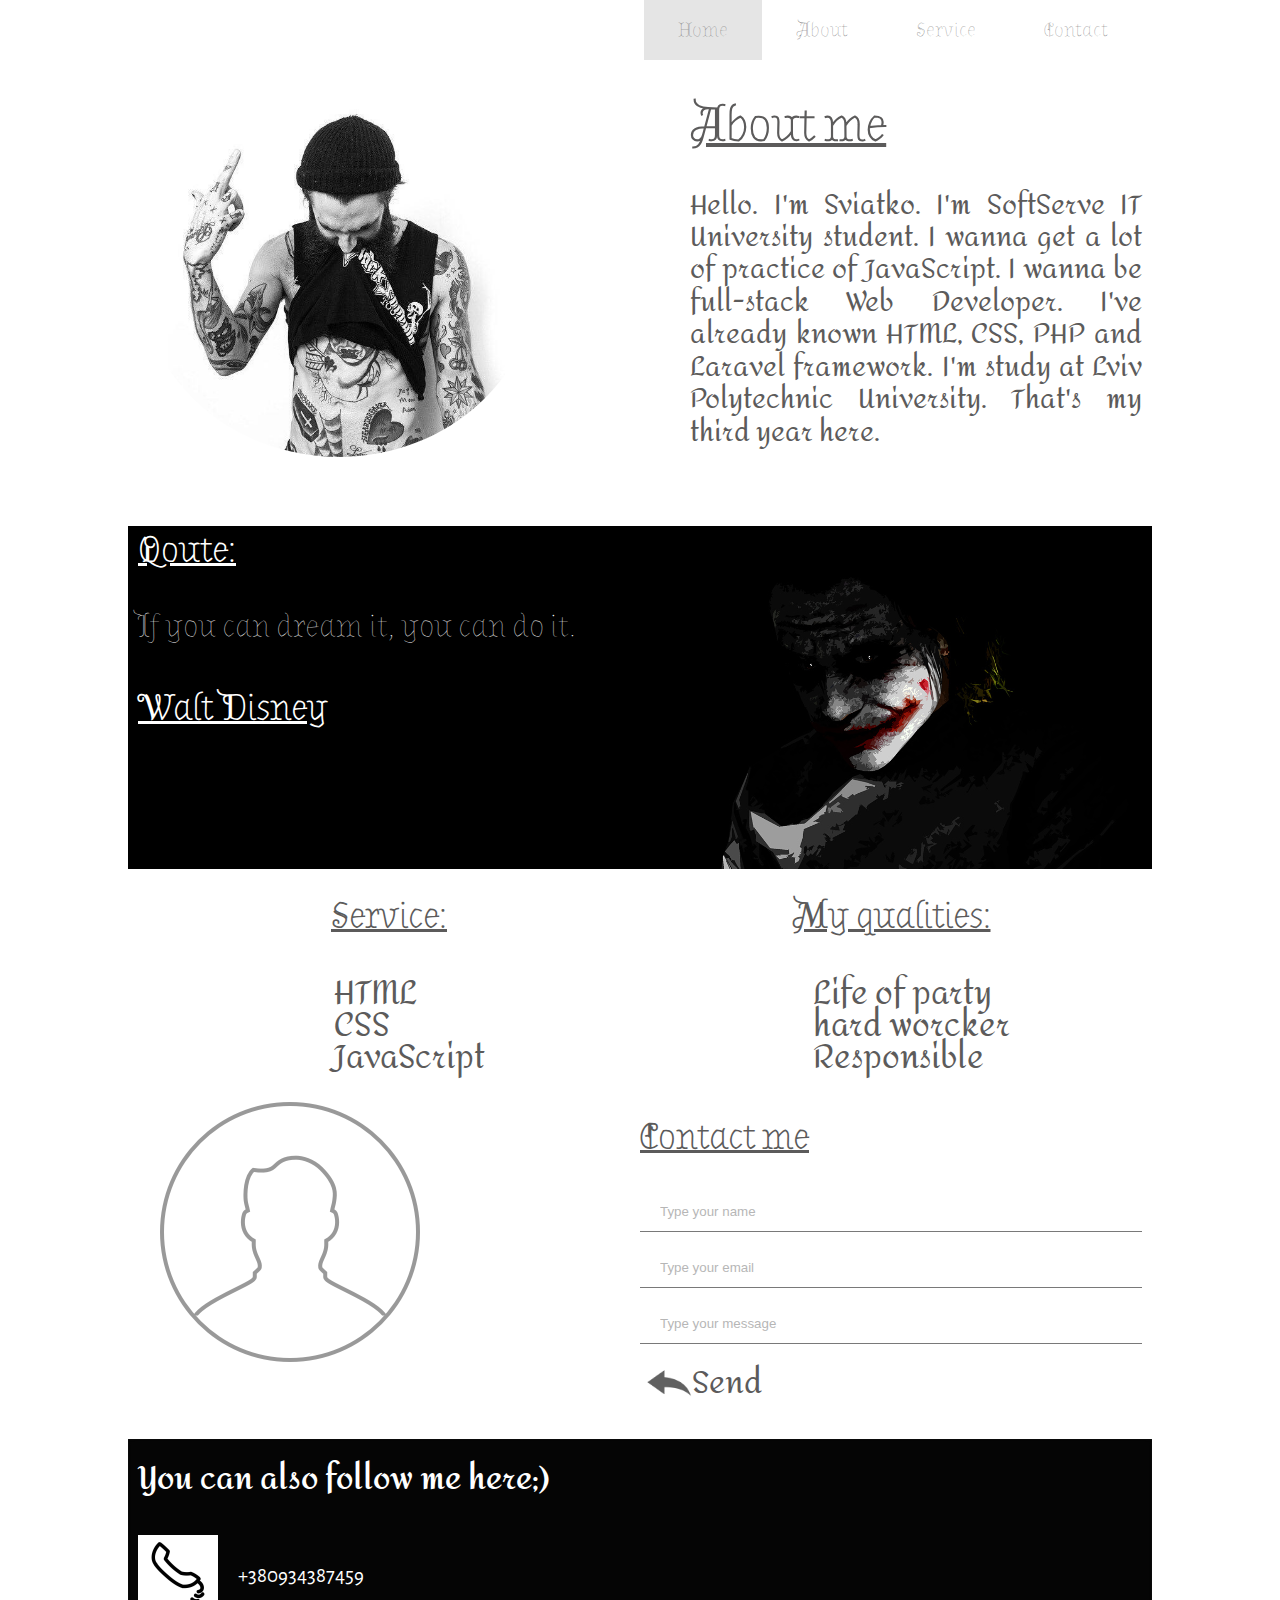
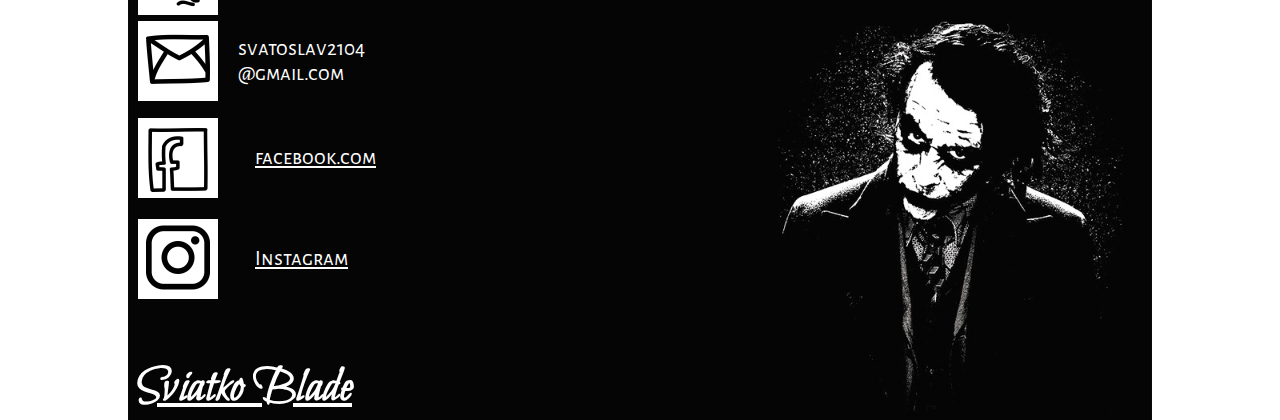
==== index.html @ 87efa140 "Added links in .also-contact class" ====
<!DOCTYPE html>
	<html lang="en">
	<head>
		<meta charset="UTF-8">
		<meta name="viewport" content="width=device-width, initial-scale=1.0">
		<link href="https://fonts.googleapis.com/css?family=Almendra+Display|Bilbo+Swash+Caps" rel="stylesheet">
		<link rel="shortcut icon" href="images/favicon.ico" type="image/x-icon">
		<link rel="stylesheet" href="css/animate.css">
		<link rel="stylesheet" href="css/slick/slick.css">
		<link rel="stylesheet" href="css/slick/slick-theme.css">	
		<link rel="stylesheet" href="index.css">
		<title>Sviatko</title>
	</head>
	<body>		
		<header>
			<p class="logo">Sviatko Blade</p>
			<img class="img-mobile" src="images/burger-menu.png">
			<nav>
				<ul>				
					<li class="active"><a href="#">Home</a></li>
					<li><a href="#about">About</a></li>
					<li><a href="#service">Service</a></li>
					<li><a href="#contact">Contact</a></li>
				</ul>
			</nav>
		</header>
		
		<main>
			<div class="container">
				<img src="images/main-picture.jpg" alt="main-picture">
				<div id="about" class="about-me">
					<h1>About me</h1>
					<p>Hello. I'm Sviatko. I'm SoftServe IT University student. I wanna get a lot of practice of JavaScript. I wanna be full-stack Web Developer. I've already known HTML, CSS, PHP and Laravel framework. I'm study at Lviv Polytechnic University. That's my third year here.</p>
				</div>
			</div>

			<div class="qoute">
				<div class="container-of-qoute">
					<h2>Qoute:</h2>
					<p>If you can dream it, you can do it.</p>
					<p>Walt Disney</p>
				</div>
			</div>

			<div id="service" class="contact-me">
				<div class="service">
					<h2>Service:</h2>
					<ul>
						<li>HTML</li>
						<li>CSS</li>
						<li>JavaScript</li>
					</ul>
				</div>
				<div class="my-qoulities">
					<h2>My qualities:</h2>
					<ul>
						<li>Life of party</li>
						<li>hard worcker</li>
						<li>Responsible</li>
					</ul>
				</div>
				
				<img class="pulse" src="images/info-icon.png" alt="info-icon">
				<div id="contact" class="form-inp">
					<h2>Contact me</h2>
					<form>
						<label>
							<input id="name" type="text" name="name" placeholder="Type your name">
						</label>
						<label>
							<input id="email" type="text" name="email" placeholder="Type your email">
						</label>
						<label>
							<input id="msg" type="text" name="msg" placeholder="Type your message">
						</label>
												
						<button class="button" type="submit">
							<img src="images/point.png" alt="point-button">
							Send
						</button>	
					</form>
				</div>
			</div>

			<div class="also-contact">
				<h2>You can also follow me here;)</h2>
				<label>
					<img src="images/contacts-phone.jpg" alt="contacts-phone">
				<p>+380934387459</p>
				</label>
				<label>
					<img src="images/contacts-email.jpg" alt="contacts-email">
				<p>svatoslav2104<br>@gmail.com</p>
				</label>
				<label>
					<img src="images/contacts-faceb.jpg" alt="contacts-facebook">
					<a href="facebook/sviatoslav.terletskyi"><p>facebook.com</p></a>
				</label>
				<label>
					<img src="images/contacts-insta.jpg" alt="contacts-insta">
					<a href="http://www.pictame.com/user/svyatko1/3433885676"><p>Instagram</p></a>
				</label>
				<p>Sviatko Blade</p>
			</div>
		</main>

		<script src="https://code.jquery.com/jquery-3.2.1.min.js"
		  integrity="sha256-hwg4gsxgFZhOsEEamdOYGBf13FyQuiTwlAQgxVSNgt4="
		  crossorigin="anonymous"></script>
		<script src="js/form.js"></script>
		<script src="js/scroll.js"></script>
		<script src="js/slick.js"></script>
		<script src="js/slick.min.js"></script>
		<script src="js/index.js"></script>
	</body>
</html>
---- index.css ----
@import url('https://fonts.googleapis.com/css?family=Alex+Brush|Almendra+Display|Amita|Bilbo+Swash+Caps');
@import url('https://fonts.googleapis.com/css?family=Alegreya+Sans+SC');

body {
	max-width: 1024px;
	margin: 0 auto;
	padding: 0;
}
ul {
	list-style-type: none;
}

a {
	text-decoration: none;
	color: #5c5b5b;
	padding: 17px;
}

header {
	margin: 0 10px;
	display: flex;
	justify-content: space-between;
	align-items: flex-start;
}

header nav {
	display: none;
}

header img {
	margin-top: 17px;
	width: 40px;
}

.logo {
	font-size: 47px;
	font-family: 'Bilbo Swash Caps', cursive;
	font-weight: bold;
	text-decoration: underline;
	margin: -250px 0 0 0 ;
    position: relative;
}

header ul {
	margin: 0;
}

header li {
	font-size: 20px;
	font-family: 'Almendra Display', cursive;
	padding: 17px;
}

.active {
	background-color: #e5e5e5;
}

header li:hover {
	background: #E5E5E5;
}

.container {
	margin: 0 10px;
	display: flex;
	justify-content: space-between;
	flex-direction: column;
	color: #5c5b5b;
}

.container img {
	width: 100%;
	border-radius: 100%;
}

.container p {
	text-align: justify;
	font-family: 'Amita', cursive;
	font-size: 27px;
	line-height: 120%;
}

.container h1 {
	font-family: 'Almendra Display', cursive;
	font-size: 49px;
	text-decoration: underline;
}

.qoute {
	margin-top: 50px;
	background-image: url('images/qoute.jpeg');
	background-size: cover;
	background-position-x: 200px;
	background-size: cover;
	padding-bottom: 100px;
}

.container-of-qoute {
	margin: 0 10px;
	color: white;
	font-family: 'Almendra Display', cursive;
}

.container-of-qoute h2 {
	font-size: 37px;
	text-decoration: underline;
}

.container-of-qoute p {
	font-size: 32px;
}

.container-of-qoute p:last-child {
	font-size: 37px;
	text-decoration: underline;
	font-weight: bold;
}

.contact-me {	
	margin: 0 10px;
	line-height: 200%;
	color: #5c5b5b;
}

.service, .my-qoulities {
	display: flex;
	flex-direction: column;
	align-items: center;
}

.contact-me h2 {
	font-size: 37px;
	font-family: 'Almendra Display', cursive;
	text-decoration: underline;	
}

.contact-me li {
	font-size: 32px;
	font-family: 'Amita', cursive;
}

.contact-me > img {
	display: none;
}

input[type=text] {
    width: 100%;
    padding: 12px 20px;
    margin: 8px 0;
    box-sizing: border-box;
    border: none;
    border-bottom: 1px solid black;
    opacity: 0.52;
}

.button {
	display: flex;
}

button:hover {
	background-color: #e5e5e5;
}

.contact-me label, button {
	display: flex;
	justify-content: flex-end;
	align-items: center;
}

.contact-me button img {
	width: 46px;
}

button {
	border: none;
	background-color: white;
	font-family: 'Amita', cursive;
	font-size: 31px;
	color: #5c5b5b;
}

.also-contact img {
	width: 80px;
	height: 80px;
	margin-right: 20px;
}

.also-contact label {
	display: flex;
	align-items: center;
}

.also-contact p {
	font-size: 21px;
	font-family: 'Alegreya Sans SC', sans-serif;
}

.also-contact a {
	font-size: 21px;
	font-family: 'Alegreya Sans SC', sans-serif;
	color: white;
	text-decoration: underline;
}

.also-contact > p:last-child {
	font-size: 37px;
	font-family: 'Bilbo Swash Caps', cursive;
	font-weight: bold;
	text-decoration: underline;
	text-align: center;
	margin-bottom: 0;
}

@media screen and (min-width: 600px) {
	header img {
		display: none;
	}
	header nav {
		display: block;
		max-width: 70%;

	}
	header ul {
		display: flex;
		justify-content: space-between;
		padding: 0;
	}

	.logo {
		font-size: 37px;
	}

	.contact-me {
		display: grid;
		grid-template-columns: 1fr 1fr;
		grid-template-rows: 1fr;
	}

	.contact-me img {
		display: block;
		align-self: center;
	}
	
	.also-contact {
		background-image: url('images/jocker-contact.jpg');
		background-size: cover;
		background-position-x: right; 
		padding-left: 10px;
		color: white;
	}

	.also-contact h2{
		padding-top: 10px;
		font-family: 'Amita', cursive;
		font-size: 31px;
	}

	.also-contact > p:last-child {
		font-size: 49px;
		text-align: left;
	}
}

@media (min-width: 690px) {
	.logo {
		font-size: 55px;
	}

	.container {
		flex-direction: row;
	}

	.container img {
		max-width: 531px;
		width: 40%;
		border-radius: 100%;
	}

	.about-me {
		max-width: 45%;
		text-align: justify;
		font-family: 'Amita', cursive;
		color: #5c5b5b;
	}

	.about-me h1 {
		font-size: 49px;
		font-family: 'Almendra Display', cursive;
		text-decoration: underline;
	}

	.container img {
		height: 40%;
		align-self: center;
	}
}

.gallery-mobile {
	display: none;
}
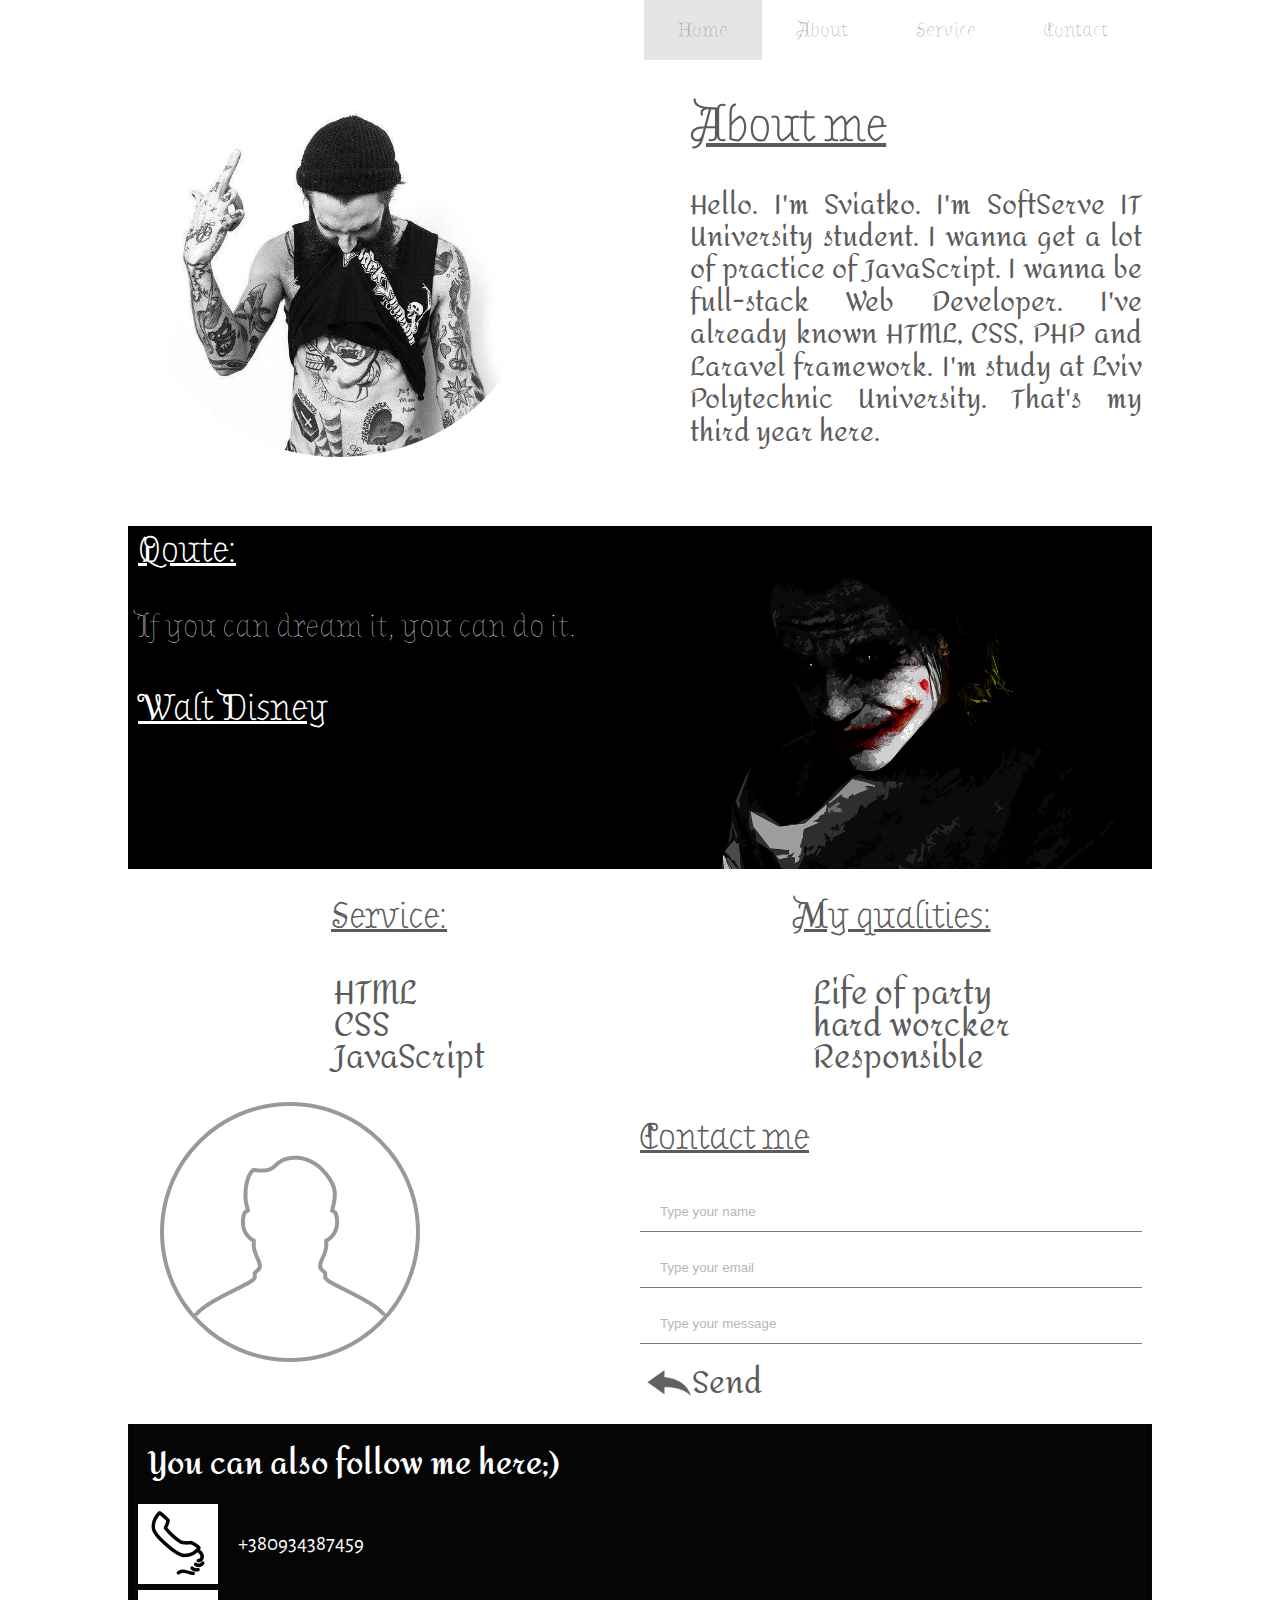
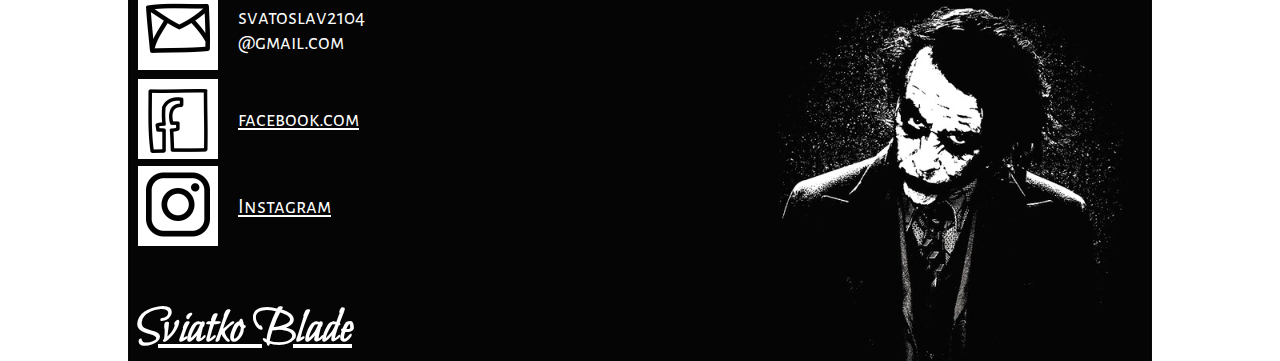
==== commit 4a7d61eb: "Fixed" ====
--- a/index.html
+++ b/index.html
@@ -109,8 +109,6 @@
 		  crossorigin="anonymous"></script>
 		<script src="js/form.js"></script>
 		<script src="js/scroll.js"></script>
-		<script src="js/slick.js"></script>
-		<script src="js/slick.min.js"></script>
 		<script src="js/index.js"></script>
 	</body>
 </html>--- a/index.css
+++ b/index.css
@@ -197,8 +197,16 @@
 .also-contact a {
 	font-size: 21px;
 	font-family: 'Alegreya Sans SC', sans-serif;
-	color: white;
-	text-decoration: underline;
+	color: black;
+	text-decoration: underline;
+	padding: 10px 0;
+}
+
+.also-contact h2 {
+	padding-top: 10px;
+	font-family: 'Amita', cursive;
+	font-size: 31px;
+	margin: 10px;
 }
 
 .also-contact > p:last-child {
@@ -210,15 +218,16 @@
 	margin-bottom: 0;
 }
 
-@media screen and (min-width: 600px) {
+@media (min-width: 600px) {
 	header img {
 		display: none;
 	}
+
 	header nav {
 		display: block;
 		max-width: 70%;
-
-	}
+	}
+
 	header ul {
 		display: flex;
 		justify-content: space-between;
@@ -247,11 +256,9 @@
 		padding-left: 10px;
 		color: white;
 	}
-
-	.also-contact h2{
-		padding-top: 10px;
-		font-family: 'Amita', cursive;
-		font-size: 31px;
+	
+	.also-contact a {
+		color: white;
 	}
 
 	.also-contact > p:last-child {
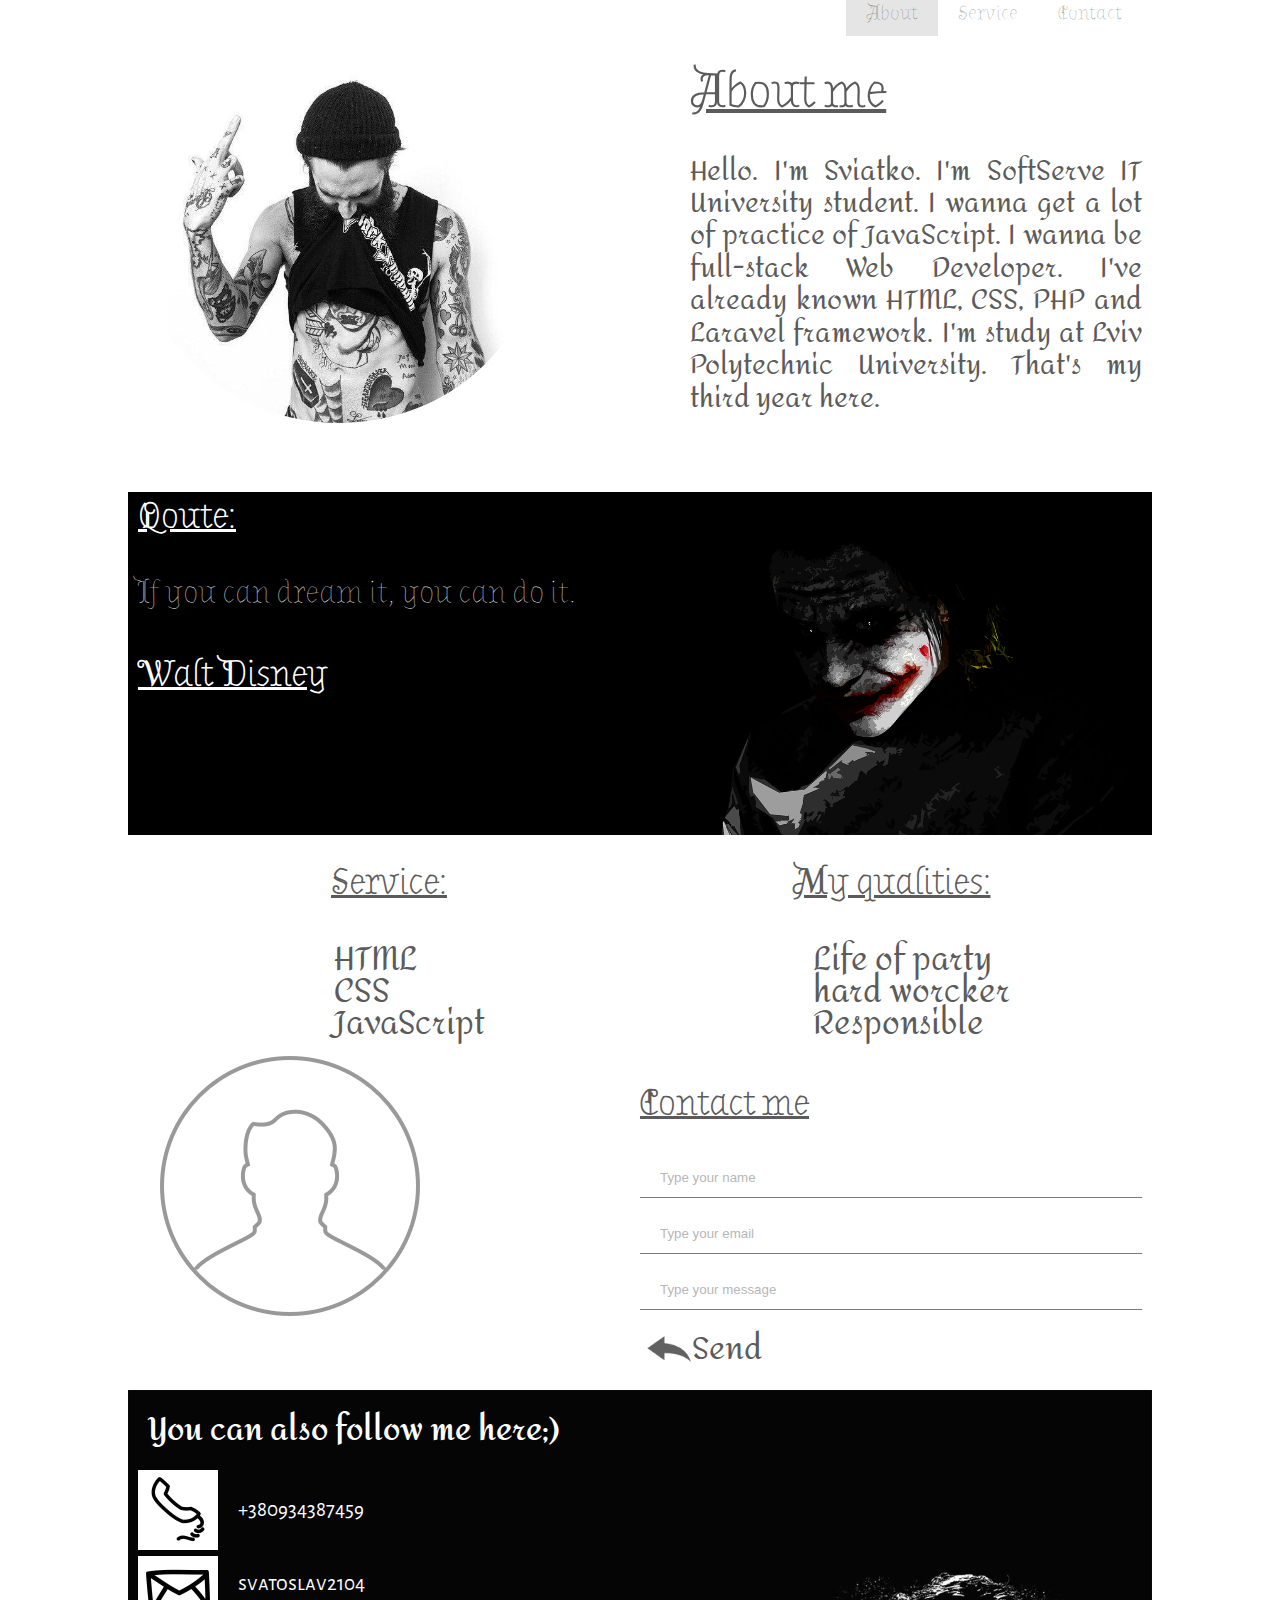
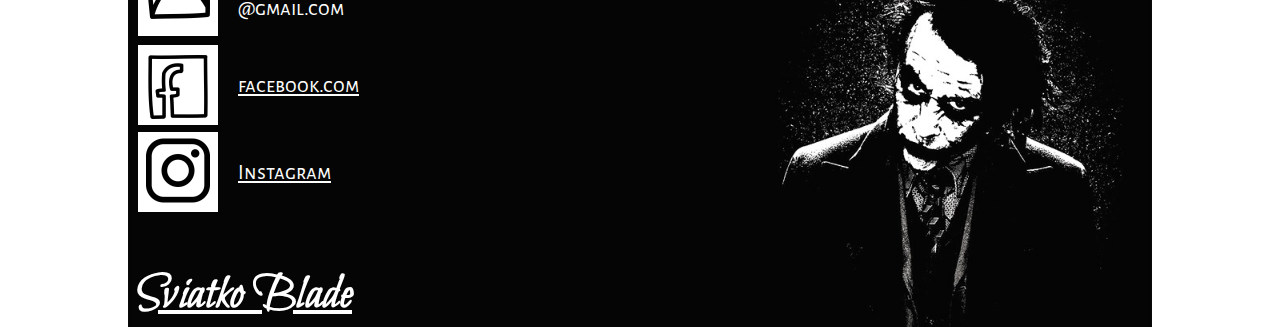
==== commit 893d71a1: "Fixed a nav" ====
--- a/index.html
+++ b/index.html
@@ -6,8 +6,6 @@
 		<link href="https://fonts.googleapis.com/css?family=Almendra+Display|Bilbo+Swash+Caps" rel="stylesheet">
 		<link rel="shortcut icon" href="images/favicon.ico" type="image/x-icon">
 		<link rel="stylesheet" href="css/animate.css">
-		<link rel="stylesheet" href="css/slick/slick.css">
-		<link rel="stylesheet" href="css/slick/slick-theme.css">	
 		<link rel="stylesheet" href="index.css">
 		<title>Sviatko</title>
 	</head>
@@ -16,9 +14,8 @@
 			<p class="logo">Sviatko Blade</p>
 			<img class="img-mobile" src="images/burger-menu.png">
 			<nav>
-				<ul>				
-					<li class="active"><a href="#">Home</a></li>
-					<li><a href="#about">About</a></li>
+				<ul>
+					<li><a class="active" href="#about">About</a></li>
 					<li><a href="#service">Service</a></li>
 					<li><a href="#contact">Contact</a></li>
 				</ul>
@@ -60,7 +57,9 @@
 					</ul>
 				</div>
 				
-				<img class="pulse" src="images/info-icon.png" alt="info-icon">
+				<div class="img">
+					<img class="pulse" src="images/info-icon.png" alt="info-icon">
+				</div>
 				<div id="contact" class="form-inp">
 					<h2>Contact me</h2>
 					<form>
--- a/index.css
+++ b/index.css
@@ -45,17 +45,21 @@
 	margin: 0;
 }
 
+header a {
+	padding: 10px 20px;
+}
+
 header li {
 	font-size: 20px;
 	font-family: 'Almendra Display', cursive;
-	padding: 17px;
+	padding: 0px;
 }
 
 .active {
 	background-color: #e5e5e5;
 }
 
-header li:hover {
+header a:hover {
 	background: #E5E5E5;
 }
 
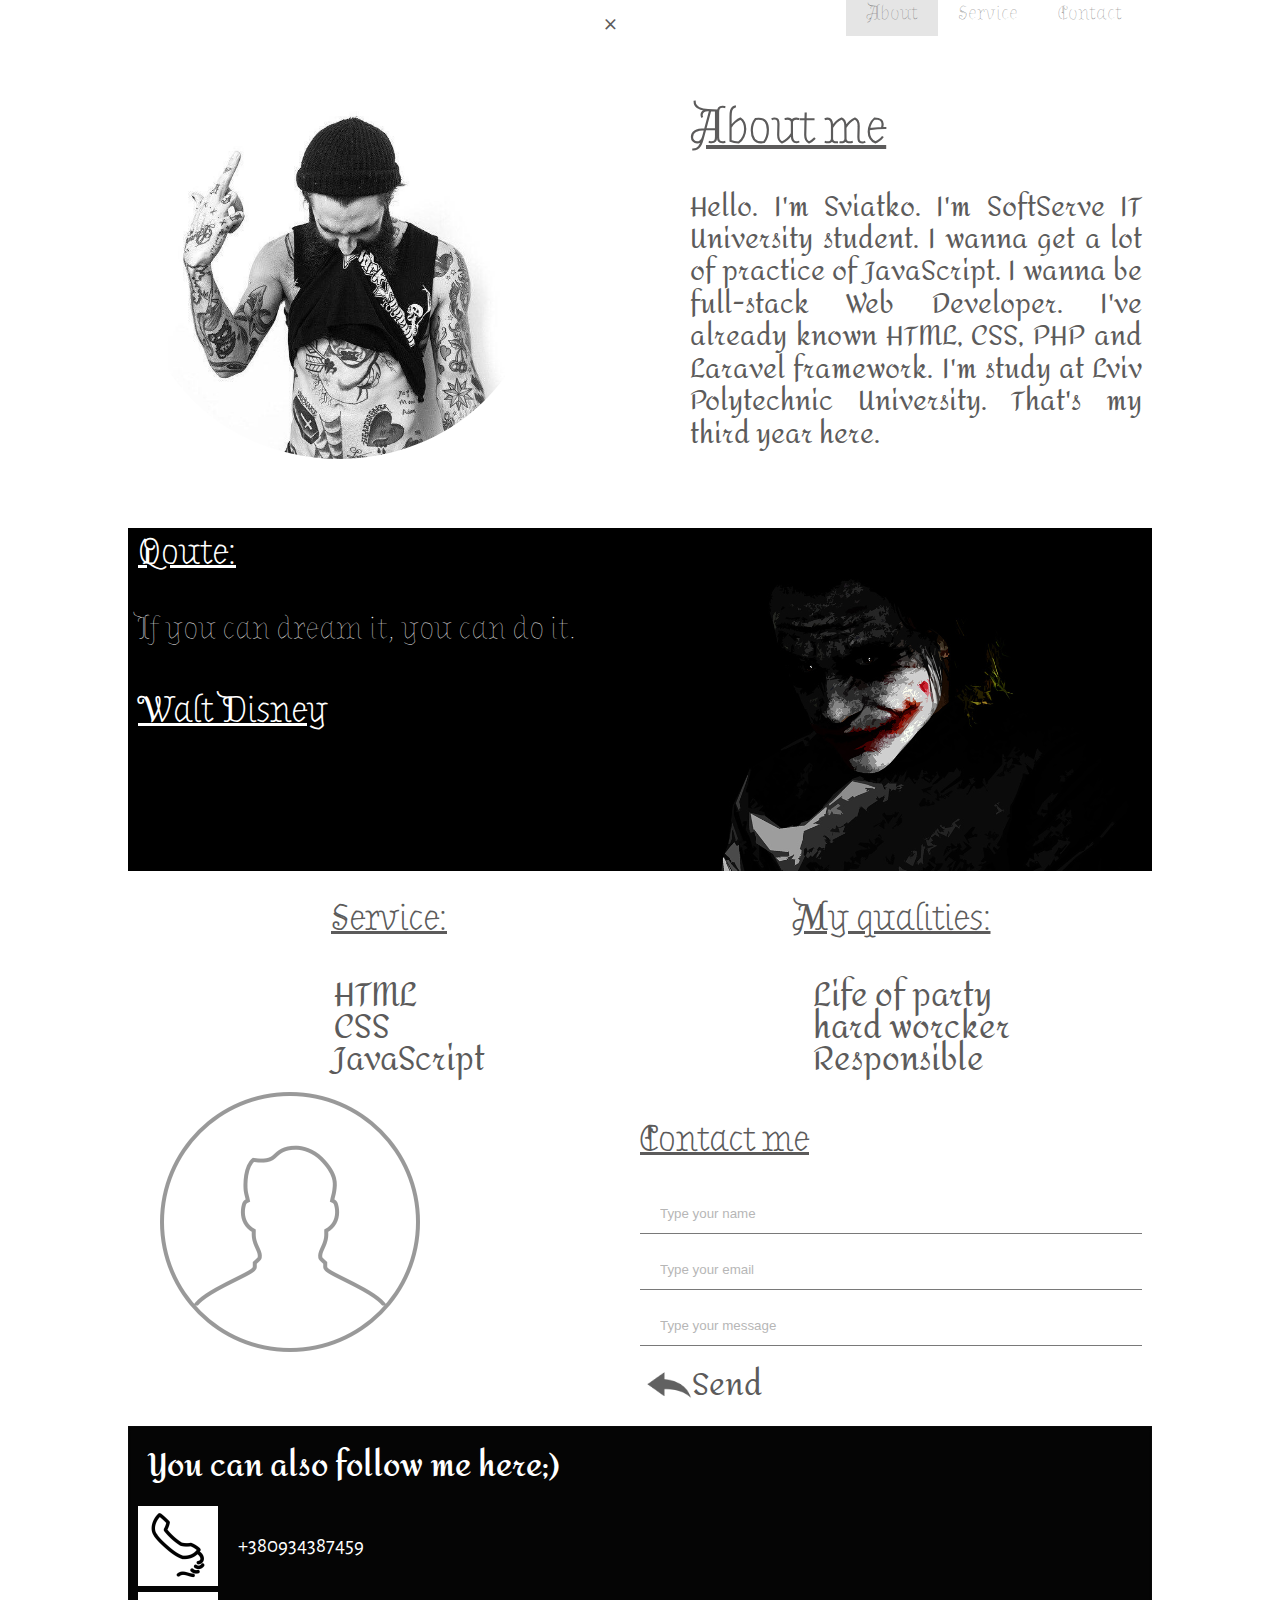
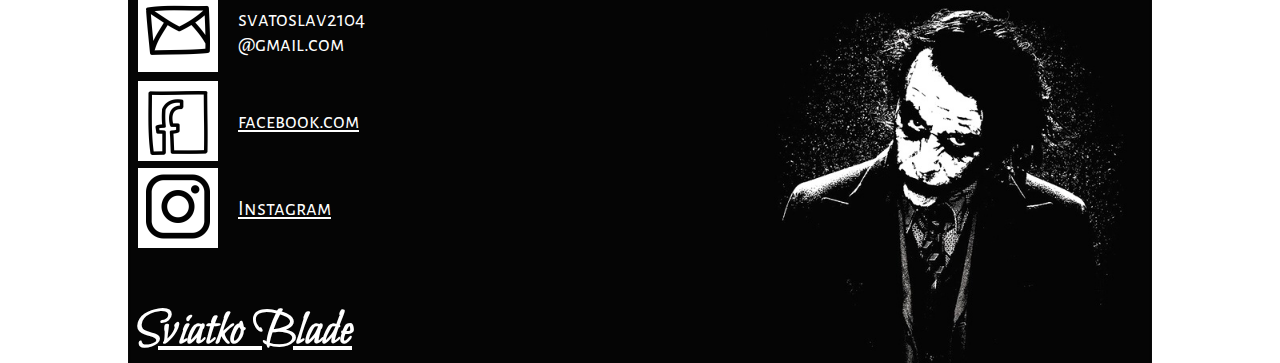
==== commit c40baace: "Fixed burger-menu" ====
--- a/index.html
+++ b/index.html
@@ -13,6 +13,16 @@
 		<header>
 			<p class="logo">Sviatko Blade</p>
 			<img class="img-mobile" src="images/burger-menu.png">
+			<div class="burger-menu">
+				  <div class="menu">
+				  	<ul>
+					    <a href="#about"><li>About</li></a>
+					    <a href="#service"><li>Service</li></a>
+					    <a href="#contact"><li>Contact</li></a>
+				    </ul>
+				  </div>
+				  <button class="cross">&#735;</button>
+			</div>
 			<nav>
 				<ul>
 					<li><a class="active" href="#about">About</a></li>
--- a/index.css
+++ b/index.css
@@ -21,6 +21,7 @@
 	display: flex;
 	justify-content: space-between;
 	align-items: flex-start;
+	position: relative;
 }
 
 header nav {
@@ -30,6 +31,11 @@
 header img {
 	margin-top: 17px;
 	width: 40px;
+}
+
+.menu {
+	display: none;
+	background-color: #aaa;
 }
 
 .logo {
@@ -41,6 +47,27 @@
     position: relative;
 }
 
+.menu ul {
+	padding: 0;
+}
+
+.menu li {
+	text-align: center;
+	margin: 0 20px;
+	color: white;
+    font-weight: bold;
+    text-decoration: underline;
+}
+
+.img-mobile {
+	position: absolute;
+	right: 0;
+}
+
+.burger-menu button {
+	align-self: flex-start;
+}
+
 header ul {
 	margin: 0;
 }
@@ -59,7 +86,7 @@
 	background-color: #e5e5e5;
 }
 
-header a:hover {
+header nav a:hover {
 	background: #E5E5E5;
 }
 
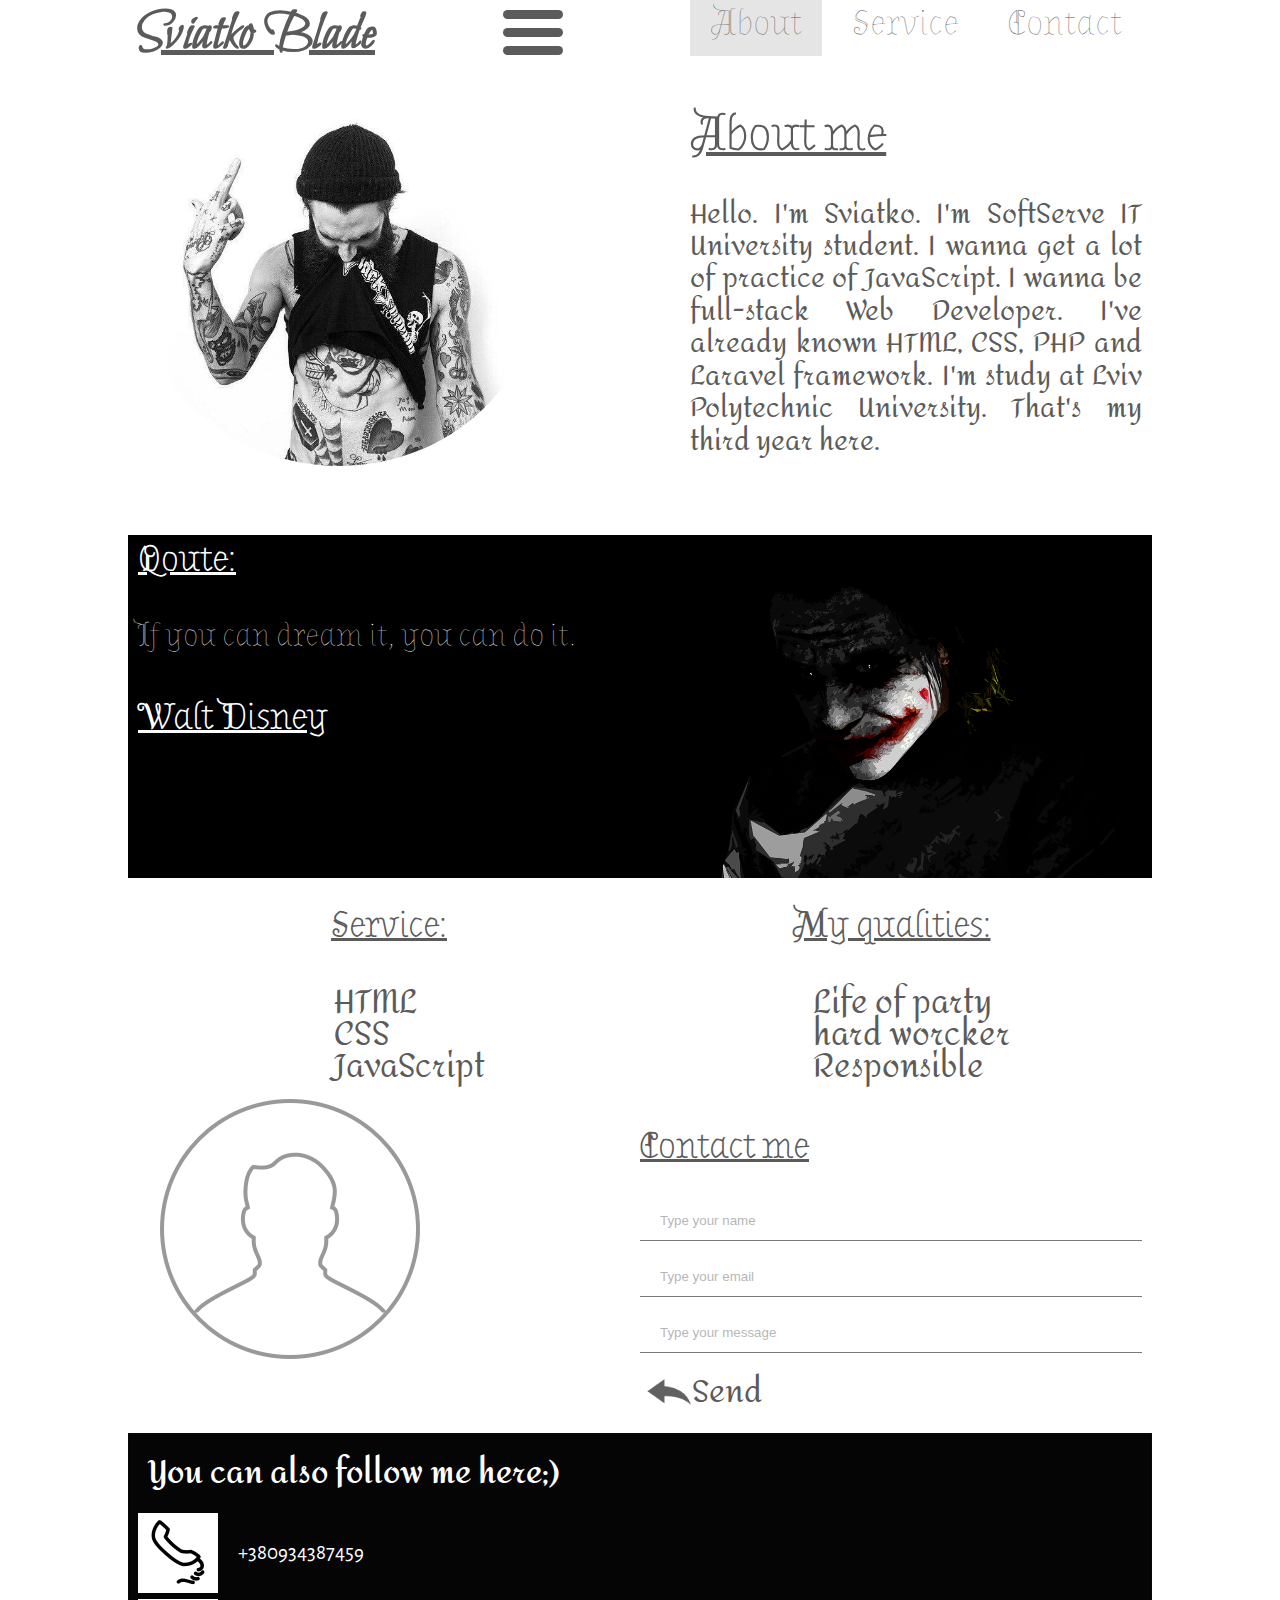
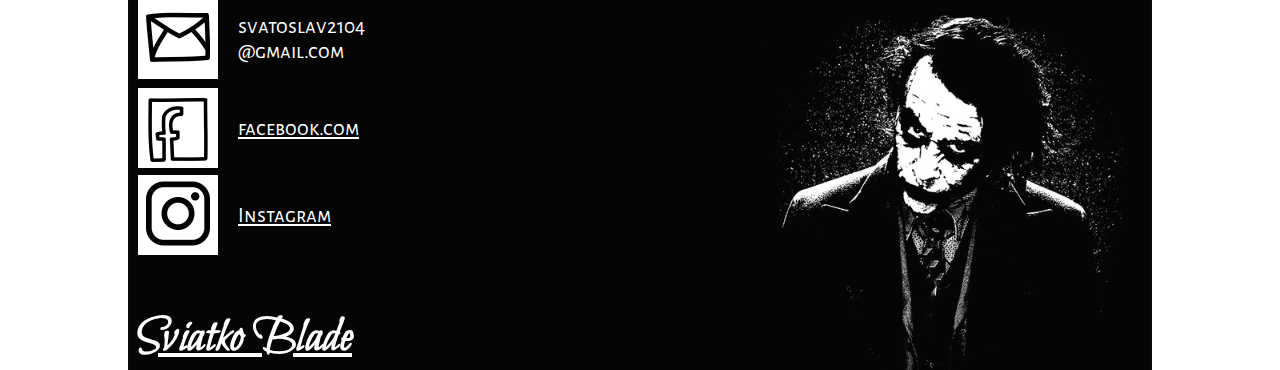
==== commit 981644c9: "Fixed burger icon and nav" ====
--- a/index.html
+++ b/index.html
@@ -12,7 +12,7 @@
 	<body>		
 		<header>
 			<p class="logo">Sviatko Blade</p>
-			<img class="img-mobile" src="images/burger-menu.png">
+			<!-- <img class="img-mobile" src="images/burger-menu.png"> -->
 			<div class="burger-menu">
 				  <div class="menu">
 				  	<ul>
@@ -21,7 +21,12 @@
 					    <a href="#contact"><li>Contact</li></a>
 				    </ul>
 				  </div>
-				  <button class="cross">&#735;</button>
+				  <!-- <button class="cross">&#735;</button> -->
+				  <div class="burger-icon">
+					  <span></span>
+					  <span></span>
+					  <span></span>
+				  </div>
 			</div>
 			<nav>
 				<ul>
@@ -74,13 +79,13 @@
 					<h2>Contact me</h2>
 					<form>
 						<label>
-							<input id="name" type="text" name="name" placeholder="Type your name">
+							<input id="name" type="text" name="name" placeholder="Type your name" required>
 						</label>
 						<label>
-							<input id="email" type="text" name="email" placeholder="Type your email">
+							<input id="email" type="text" name="email" placeholder="Type your email" required>
 						</label>
 						<label>
-							<input id="msg" type="text" name="msg" placeholder="Type your message">
+							<input id="msg" type="text" name="msg" placeholder="Type your message" required>
 						</label>
 												
 						<button class="button" type="submit">
--- a/index.css
+++ b/index.css
@@ -21,7 +21,7 @@
 	display: flex;
 	justify-content: space-between;
 	align-items: flex-start;
-	position: relative;
+	/* position: relative; */
 }
 
 header nav {
@@ -33,36 +33,122 @@
 	width: 40px;
 }
 
+.burger-menu {
+	display: flex;
+}
+
 .menu {
-	display: none;
-	background-color: #aaa;
-}
-
-.logo {
-	font-size: 47px;
-	font-family: 'Bilbo Swash Caps', cursive;
-	font-weight: bold;
-	text-decoration: underline;
-	margin: -250px 0 0 0 ;
-    position: relative;
-}
-
-.menu ul {
-	padding: 0;
-}
-
-.menu li {
+	position: absolute;
+	display: block;
+	left: -100%;
+	background-color: rgb(10, 9, 9);
+	width: 100%;
+	height: 60%;
+	transition: .3s;
+}
+
+.menu.open {
+	display: block;
+	left: 0;
+}
+
+.menu.open li {
 	text-align: center;
 	margin: 0 20px;
 	color: white;
-    font-weight: bold;
-    text-decoration: underline;
-}
-
-.img-mobile {
+	font-weight: bold;
+	text-decoration: underline;
+}
+
+.menu.open ul {
+	padding: 0;
+	overflow-y: hidden;
+	margin-top: 65px;
+}
+
+.logo {
+	font-size: 55px;
+	font-family: 'Bilbo Swash Caps', cursive;
+	font-weight: bold;
+	text-decoration: underline;
+	margin: 0;
+	position: relative;
+	color: #5c5b5b;
+}
+
+.burger-icon {
+	width: 60px;
+	height: 45px;
+	position: relative;
+	margin: 10px auto;
+	-webkit-transform: rotate(0deg);
+	-moz-transform: rotate(0deg);
+	-o-transform: rotate(0deg);
+	transform: rotate(0deg);
+	-webkit-transition: .5s ease-in-out;
+	-moz-transition: .5s ease-in-out;
+	-o-transition: .5s ease-in-out;
+	transition: .5s ease-in-out;
+	cursor: pointer;
+}
+
+.burger-icon .cross {
+	background-color: #fff;
+}
+
+.burger-icon span {
+	display: block;
 	position: absolute;
-	right: 0;
-}
+	height: 9px;
+	width: 100%;
+	background-color: #5c5b5b;
+	border-radius: 9px;
+	opacity: 1;
+	left: 0;
+	-webkit-transform: rotate(0deg);
+	-moz-transform: rotate(0deg);
+	-o-transform: rotate(0deg);
+	transform: rotate(0deg);
+	-webkit-transition: .25s ease-in-out;
+	-moz-transition: .25s ease-in-out;
+	-o-transition: .25s ease-in-out;
+	transition: .25s ease-in-out;
+}  
+.burger-icon span:nth-child(1) {
+	top: 0px;
+}
+  
+.burger-icon span:nth-child(2) {
+	top: 18px;
+}
+
+.burger-icon span:nth-child(3) {
+	top: 36px;
+}
+
+.burger-icon.open span:nth-child(1) {
+	top: 18px;
+	-webkit-transform: rotate(135deg);
+	-moz-transform: rotate(135deg);
+	-o-transform: rotate(135deg);
+	transform: rotate(135deg);
+}
+
+.burger-icon.open span:nth-child(2) {
+	opacity: 0;
+	left: -60px;
+}
+
+.burger-icon.open span:nth-child(3) {
+	top: 18px;
+	-webkit-transform: rotate(-135deg);
+	-moz-transform: rotate(-135deg);
+	-o-transform: rotate(-135deg);
+	transform: rotate(-135deg);
+}
+
+
+/*            */
 
 .burger-menu button {
 	align-self: flex-start;
@@ -77,7 +163,7 @@
 }
 
 header li {
-	font-size: 20px;
+	font-size: 36px;
 	font-family: 'Almendra Display', cursive;
 	padding: 0px;
 }
@@ -256,7 +342,8 @@
 
 	header nav {
 		display: block;
-		max-width: 70%;
+		width: 45%;
+		/* max-width: 70%; */
 	}
 
 	header ul {
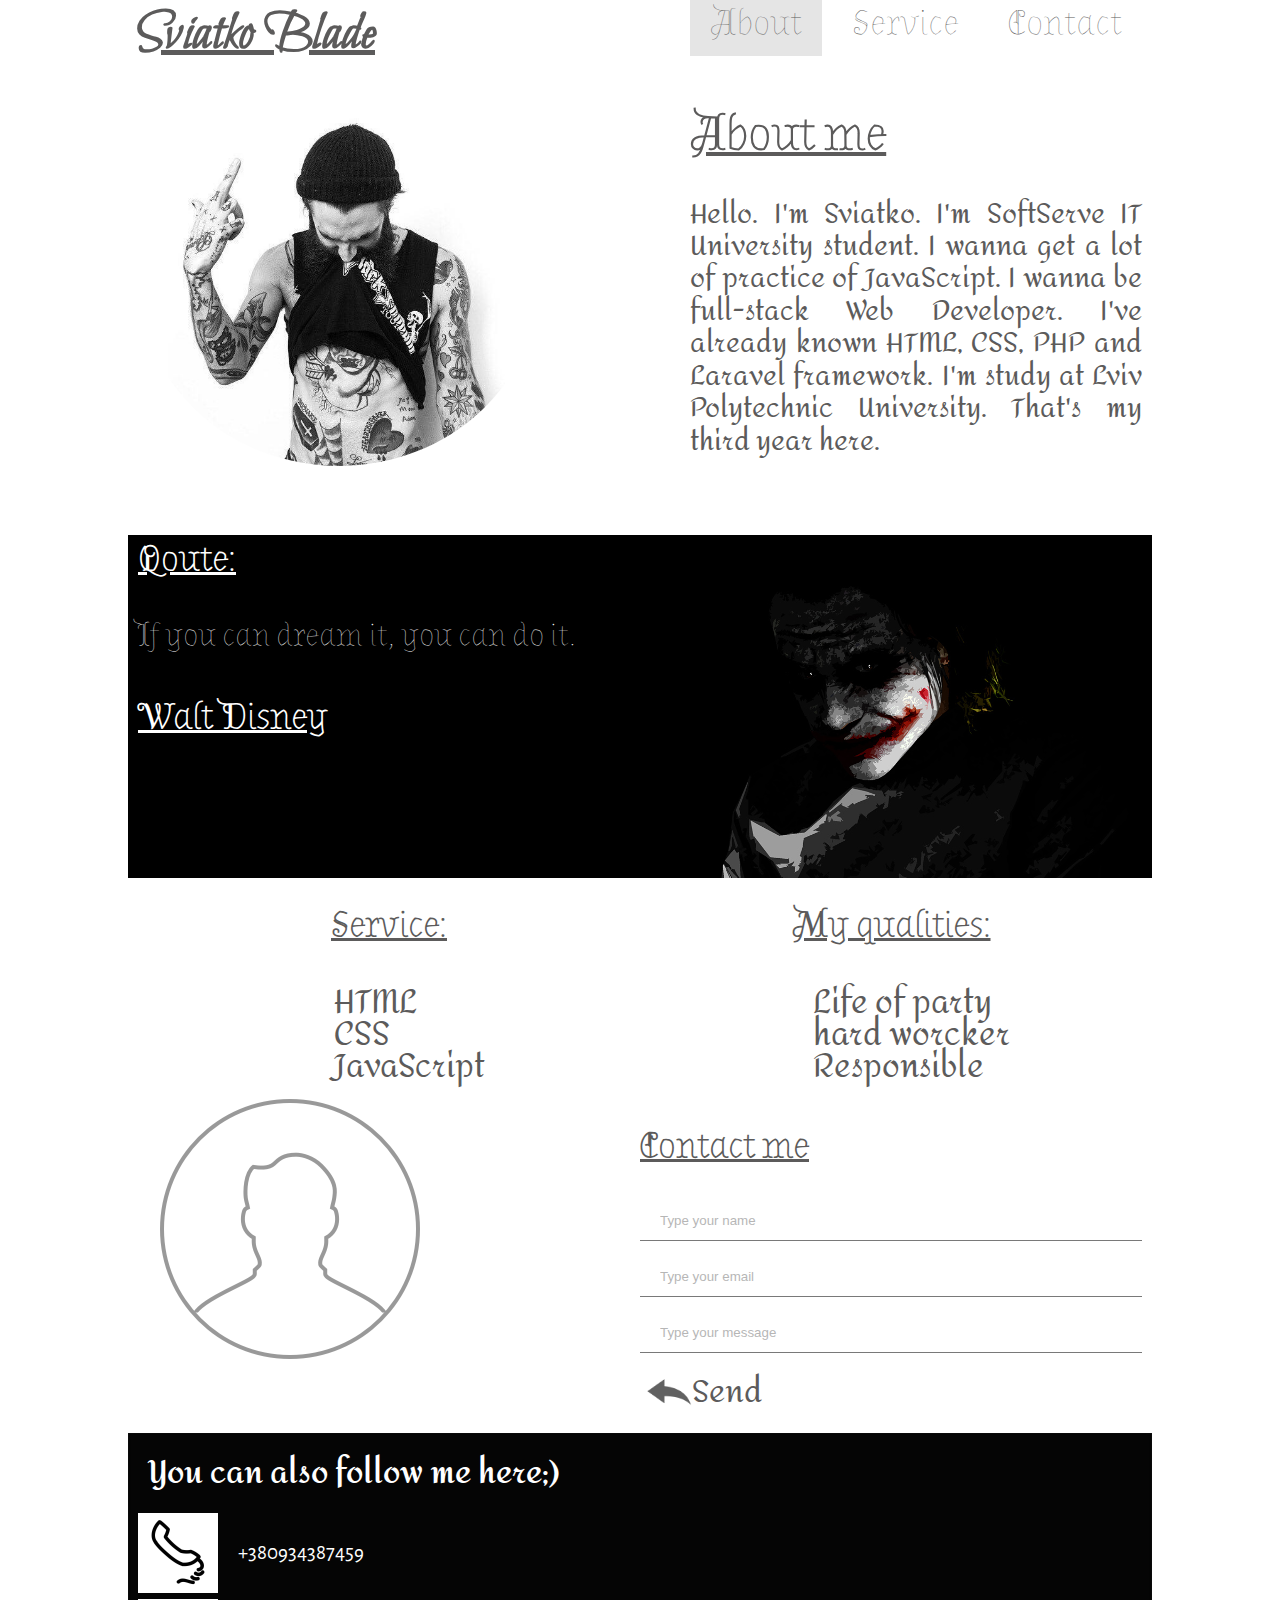
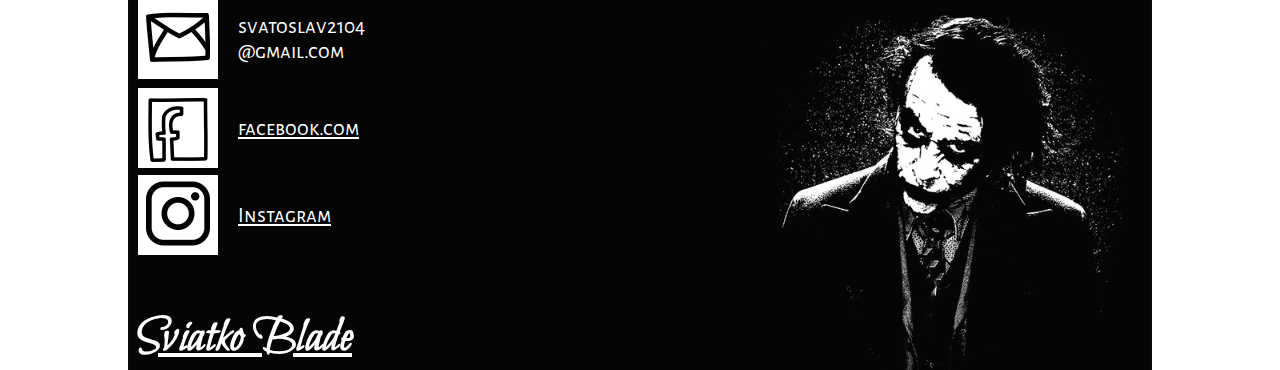
==== commit cef24efd: "Fixed link of Fb" ====
--- a/index.html
+++ b/index.html
@@ -108,7 +108,7 @@
 				</label>
 				<label>
 					<img src="images/contacts-faceb.jpg" alt="contacts-facebook">
-					<a href="facebook/sviatoslav.terletskyi"><p>facebook.com</p></a>
+					<a href="http://www.facebook/sviatoslav.terletskyi"><p>facebook.com</p></a>
 				</label>
 				<label>
 					<img src="images/contacts-insta.jpg" alt="contacts-insta">
--- a/index.css
+++ b/index.css
@@ -43,7 +43,7 @@
 	left: -100%;
 	background-color: rgb(10, 9, 9);
 	width: 100%;
-	height: 60%;
+	height: 100%;
 	transition: .3s;
 }
 
@@ -63,7 +63,7 @@
 .menu.open ul {
 	padding: 0;
 	overflow-y: hidden;
-	margin-top: 65px;
+	margin-top: 50%;
 }
 
 .logo {
@@ -147,9 +147,6 @@
 	transform: rotate(-135deg);
 }
 
-
-/*            */
-
 .burger-menu button {
 	align-self: flex-start;
 }
@@ -351,7 +348,9 @@
 		justify-content: space-between;
 		padding: 0;
 	}
-
+	.burger-menu {
+		display: none;
+	}
 	.logo {
 		font-size: 37px;
 	}
